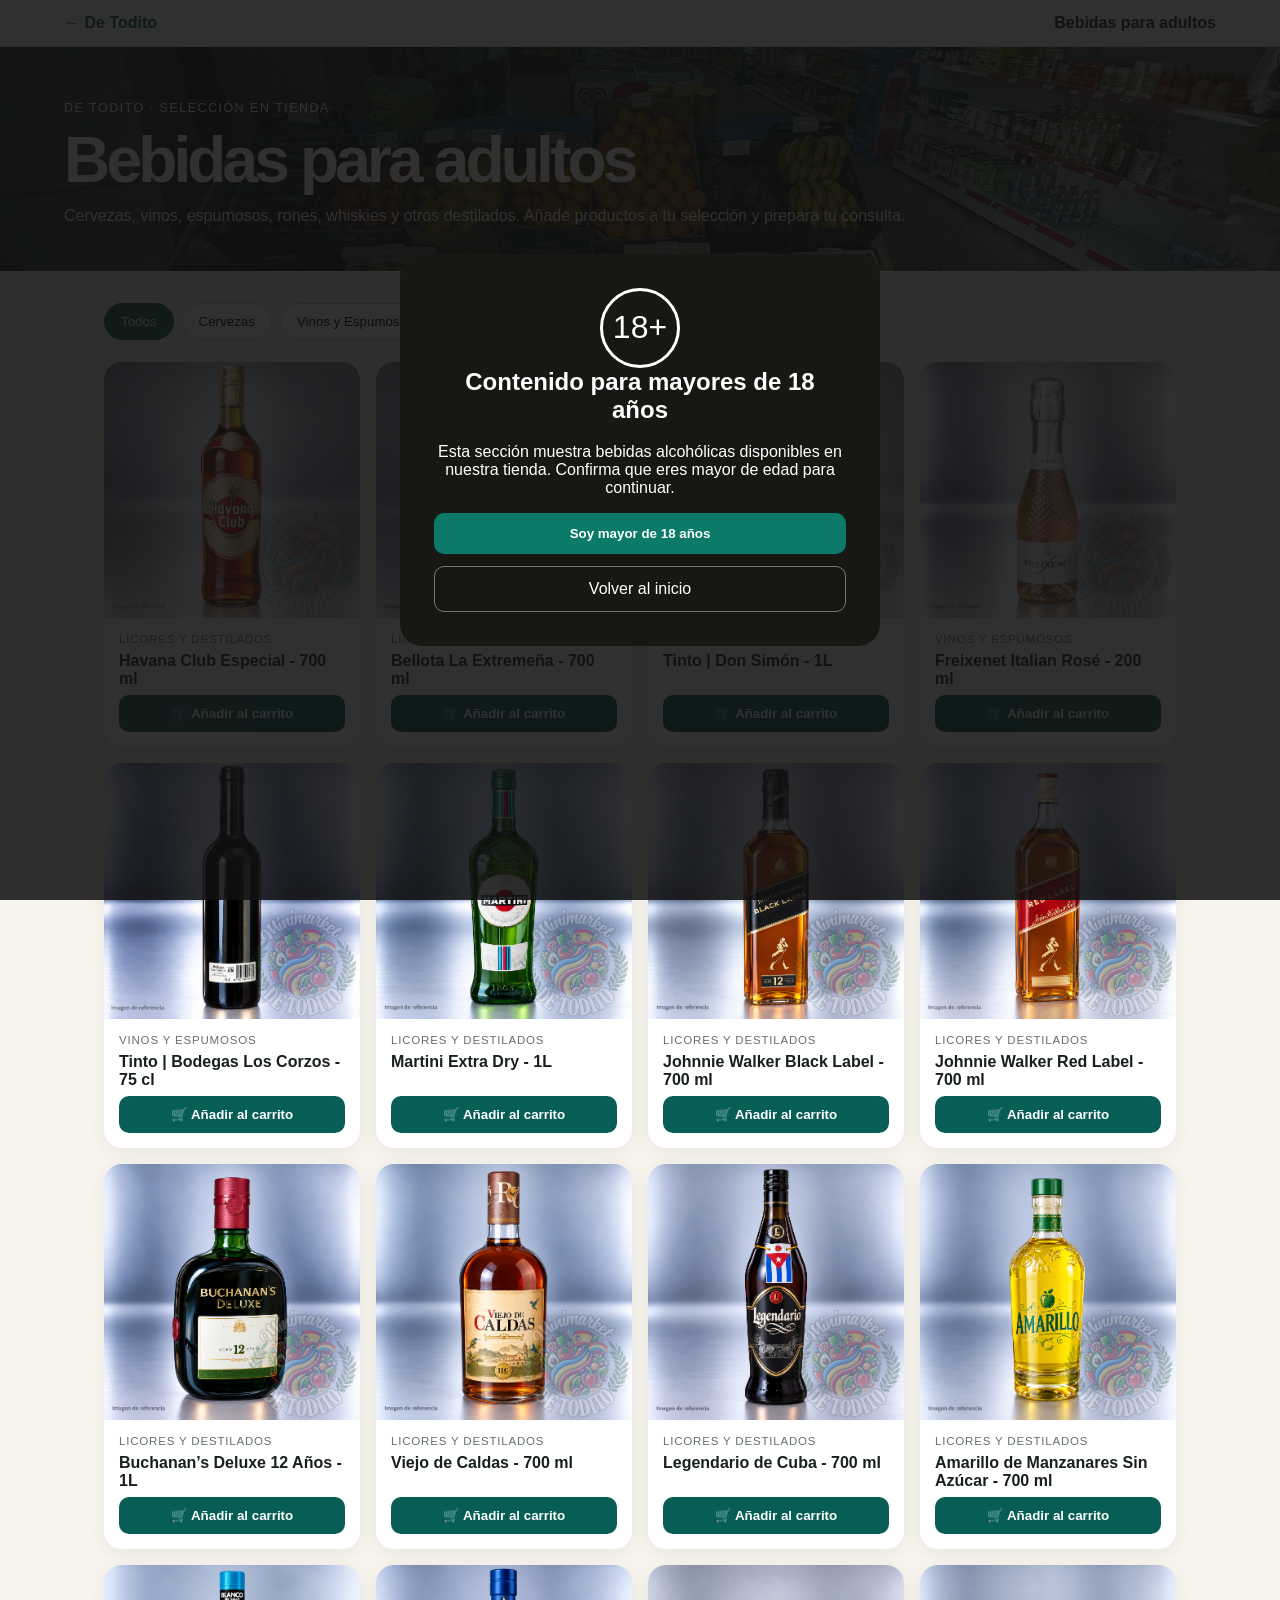
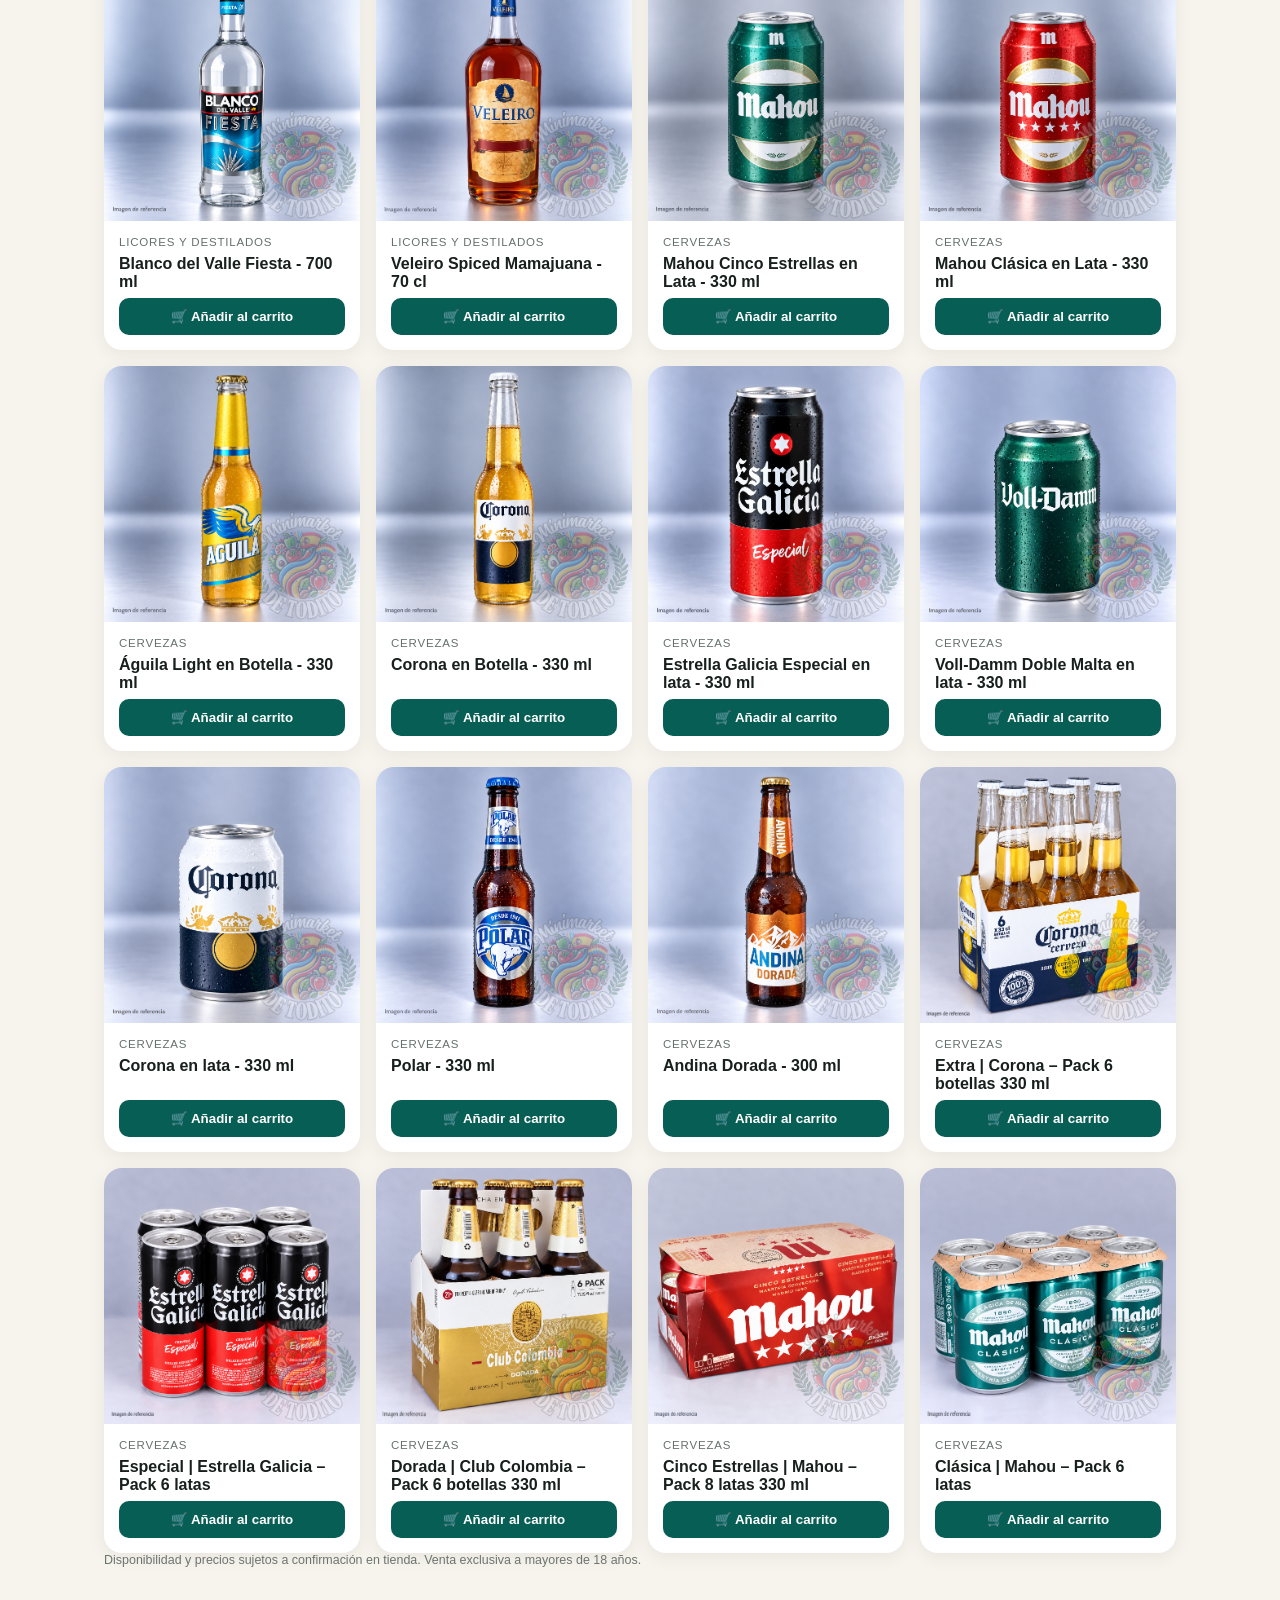
==== bebidas-adultos.html @ 8b608a14 "update web" ====
<!doctype html>
<html lang="es">
<head>
<meta charset="utf-8"><meta name="viewport" content="width=device-width,initial-scale=1">
<title>Bebidas para adultos | De Todito</title>
<link rel="stylesheet" href="styles.css">
<style>
:root{--dt:#075e54;--dt2:#0b7a68;--paper:#f7f4ee;--ink:#17201d}
body{margin:0;background:var(--paper);color:var(--ink);font-family:Arial,sans-serif}
.adult-top{position:sticky;top:0;z-index:20;background:#fff;border-bottom:1px solid #ddd;padding:14px 5%;display:flex;justify-content:space-between;align-items:center}
.adult-top a{color:var(--dt);text-decoration:none;font-weight:700}
.drink-hero{padding:54px 5% 30px;background:linear-gradient(90deg,rgba(5,24,19,.84),rgba(5,24,19,.30)),url("assets/bebidas-adultos/hero-tienda-de-todito.jpeg") center/cover no-repeat;color:white}
.drink-hero .k{letter-spacing:.12em;text-transform:uppercase;font-size:.78rem}
.drink-hero h1{font-size:clamp(2rem,5vw,4.5rem);margin:.25em 0}
.drink-wrap{max-width:1200px;margin:auto;padding:28px 5% 110px}
.filters{display:flex;gap:8px;overflow:auto;padding:4px 0 22px}
.filters button{white-space:nowrap;border:1px solid #c8cbc7;background:white;border-radius:999px;padding:10px 16px;cursor:pointer}
.filters button.active{background:var(--dt);color:white;border-color:var(--dt)}
.grid{display:grid;grid-template-columns:repeat(4,1fr);gap:16px}
.card{background:#fff;border-radius:18px;overflow:hidden;box-shadow:0 4px 18px #00000010;display:flex;flex-direction:column}
.card img{width:100%;aspect-ratio:1/1;object-fit:contain;background:#f4f4f2}
.card .body{padding:15px;display:flex;flex-direction:column;gap:7px;flex:1}
.cat{font-size:.72rem;text-transform:uppercase;letter-spacing:.07em;color:#66716c}
.card h3{font-size:1rem;margin:0}.price{font-weight:800}
.add{margin-top:auto;border:0;background:var(--dt);color:white;border-radius:10px;padding:11px;cursor:pointer;font-weight:700}
.add.added{background:#e5f2ed;color:var(--dt)}
.cartbar{position:fixed;left:50%;bottom:16px;transform:translateX(-50%);z-index:30;background:#073f37;color:white;border-radius:999px;padding:12px 18px;display:none;gap:16px;align-items:center;box-shadow:0 8px 30px #0004}
.cartbar.show{display:flex}.cartbar button{background:white;color:#073f37;border:0;border-radius:999px;padding:9px 14px;font-weight:800}
.drawer{position:fixed;inset:0;z-index:40;background:#0007;display:none;align-items:flex-end;justify-content:center}
.drawer.open{display:flex}.panel{width:min(620px,100%);max-height:85vh;overflow:auto;background:white;border-radius:24px 24px 0 0;padding:22px}
.row{display:grid;grid-template-columns:1fr auto auto;gap:10px;align-items:center;padding:12px 0;border-bottom:1px solid #eee}
.qty{display:flex;gap:8px;align-items:center}.qty button{width:30px;height:30px;border:1px solid #ddd;background:white;border-radius:8px}
.actions{display:grid;grid-template-columns:1fr 1fr;gap:10px;margin-top:18px}.actions button,.actions a{padding:13px;border-radius:10px;text-align:center;font-weight:800;text-decoration:none}
.copy{background:var(--dt);color:white;border:0}.wa{border:1px solid var(--dt);color:var(--dt);background:white}
.age{position:fixed;inset:0;z-index:100;background:#111d;display:flex;align-items:center;justify-content:center;padding:20px}
.age.hide{display:none}.agebox{max-width:480px;background:#171714;color:white;padding:34px;border-radius:22px;text-align:center}.agebox .num{font-size:2rem;border:3px solid white;border-radius:50%;width:80px;height:80px;display:grid;place-items:center;margin:auto}.agebox button,.agebox a{display:block;width:100%;box-sizing:border-box;margin-top:12px;padding:13px;border-radius:10px}.agebox button{background:var(--dt2);color:white;border:0;font-weight:800}.agebox a{color:white;border:1px solid #777;text-decoration:none}
.note{font-size:.78rem;color:#6d746f}
@media(max-width:900px){.grid{grid-template-columns:repeat(3,1fr)}}
@media(max-width:650px){.grid{grid-template-columns:repeat(2,1fr);gap:10px}.drink-wrap{padding-left:12px;padding-right:12px}.card .body{padding:11px}.actions{grid-template-columns:1fr}}

.detail{position:fixed;inset:0;z-index:60;background:#0008;display:none;align-items:center;justify-content:center;padding:18px}
.detail.open{display:flex}.detailbox{background:white;width:min(760px,100%);max-height:90vh;overflow:auto;border-radius:22px;padding:20px;position:relative}
.detailgrid{display:grid;grid-template-columns:1fr 1.2fr;gap:24px}.detailgrid img{width:100%;aspect-ratio:1/1;object-fit:contain;background:#f5f5f3;border-radius:16px}
.detailclose{position:absolute;right:14px;top:14px;border:0;background:#eee;width:36px;height:36px;border-radius:50%}
.detailadd{border:0;background:var(--dt);color:white;border-radius:10px;padding:12px 16px;font-weight:800}
.card img,.card h3{cursor:pointer}
@media(max-width:650px){.detailgrid{grid-template-columns:1fr}.detailbox{padding:14px}.detailgrid img{max-height:300px}}
</style>
</head><body>
<div id="age" class="age"><div class="agebox"><div class="num">18+</div><h2>Contenido para mayores de 18 años</h2><p>Esta sección muestra bebidas alcohólicas disponibles en nuestra tienda. Confirma que eres mayor de edad para continuar.</p><button id="confirmAge">Soy mayor de 18 años</button><a href="index.html">Volver al inicio</a></div></div>
<header class="adult-top"><a href="index.html">← De Todito</a><strong>Bebidas para adultos</strong></header>
<section class="drink-hero"><div class="k">De Todito · selección en tienda</div><h1>Bebidas para adultos</h1><p>Cervezas, vinos, espumosos, rones, whiskies y otros destilados. Añade productos a tu selección y prepara tu consulta.</p></section>
<main class="drink-wrap"><div class="filters"><button class="active" data-filter="Todos">Todos</button><button data-filter="Cervezas">Cervezas</button><button data-filter="Vinos y Espumosos">Vinos y Espumosos</button><button data-filter="Licores y Destilados">Licores y Destilados</button></div><div id="grid" class="grid"></div><p class="note">Disponibilidad y precios sujetos a confirmación en tienda. Venta exclusiva a mayores de 18 años.</p></main>
<div id="cartbar" class="cartbar"><span id="cartCount">0 productos</span><button id="openCart">Ver selección →</button></div>
<div id="detail" class="detail"><div class="detailbox"><button id="detailClose" class="detailclose">✕</button><div id="detailBody"></div></div></div>
<div id="drawer" class="drawer"><div class="panel"><div style="display:flex;justify-content:space-between"><h2>Tu selección</h2><button id="closeCart">✕</button></div><div id="cartRows"></div><div class="actions"><button id="copyList" class="copy">Copiar lista</button><a id="openWA" class="wa" href="#" target="_blank">Abrir WhatsApp</a></div><button id="clearCart" style="margin-top:14px;border:0;background:none">Vaciar selección</button></div></div>
<script>
let products=[], filter='Todos', cart=JSON.parse(localStorage.getItem('dtAdultCart')||'{}');
const $=s=>document.querySelector(s), $$=s=>[...document.querySelectorAll(s)];
if(localStorage.getItem('dtAdultAge')==='yes') $('#age').classList.add('hide');
$('#confirmAge').onclick=()=>{localStorage.setItem('dtAdultAge','yes');$('#age').classList.add('hide')};
fetch('data/bebidas-adultos.json').then(r=>r.json()).then(d=>{products=d;render()});
function match(p){return filter==='Todos'||p.coleccion.includes(filter)}
function render(){let g=$('#grid');g.innerHTML='';products.filter(match).forEach(p=>{let q=cart[p.id]||0,c=document.createElement('article');c.className='card';c.innerHTML=`<img loading="lazy" src="${p.imagen}" alt="${p.nombre}"><div class="body"><div class="cat">${p.coleccion}</div><h3>${p.nombre}</h3>${p.precio?`<div class="price">${p.precio}</div>`:''}<button class="add ${q?'added':''}">${q?'✓ Añadido':'🛒 Añadir al carrito'}</button></div>`;c.querySelector('img').onclick=()=>openDetail(p);c.querySelector('h3').onclick=()=>openDetail(p);c.querySelector('.add').onclick=()=>{cart[p.id]=(cart[p.id]||0)+1;save();render()};g.appendChild(c)});updateBar()}
function openDetail(p){$('#detailBody').innerHTML=`<div class="detailgrid"><img src="${p.imagen}" alt="${p.nombre}"><div><div class="cat">${p.coleccion}</div><h2>${p.nombre}</h2>${p.precio?`<div class="price">${p.precio}</div>`:''}${p.descripcion?`<p>${p.descripcion}</p>`:''}<p class="note">Disponibilidad y precio sujetos a confirmación en tienda.</p><button class="detailadd">Añadir a mi selección</button></div></div>`;$('#detailBody .detailadd').onclick=()=>{cart[p.id]=(cart[p.id]||0)+1;save();render();$('#detail').classList.remove('open')};$('#detail').classList.add('open')}
$('#detailClose').onclick=()=>$('#detail').classList.remove('open');
$$('.filters button').forEach(b=>b.onclick=()=>{$$('.filters button').forEach(x=>x.classList.remove('active'));b.classList.add('active');filter=b.dataset.filter;render()});
function save(){localStorage.setItem('dtAdultCart',JSON.stringify(cart));updateBar()}
function total(){return Object.values(cart).reduce((a,b)=>a+b,0)}
function updateBar(){let n=total();$('#cartCount').textContent=`${n} producto${n===1?'':'s'}`;$('#cartbar').classList.toggle('show',n>0)}
function cartText(){let lines=['Hola, estoy interesado/a en consultar la disponibilidad de estas bebidas de De Todito:',''];products.forEach(p=>{if(cart[p.id])lines.push(`• ${cart[p.id]} × ${p.nombre}`)});lines.push('','Gracias.');return lines.join('\n')}
function drawCart(){let box=$('#cartRows');box.innerHTML='';products.forEach(p=>{let q=cart[p.id];if(!q)return;let r=document.createElement('div');r.className='row';r.innerHTML=`<div><strong>${p.nombre}</strong></div><div class="qty"><button class="minus">−</button><span>${q}</span><button class="plus">+</button></div><button class="del">🗑</button>`;r.querySelector('.minus').onclick=()=>{if(--cart[p.id]<=0)delete cart[p.id];save();drawCart();render()};r.querySelector('.plus').onclick=()=>{cart[p.id]++;save();drawCart();render()};r.querySelector('.del').onclick=()=>{delete cart[p.id];save();drawCart();render()};box.appendChild(r)});$('#openWA').href='https://wa.me/?text='+encodeURIComponent(cartText())}
$('#openCart').onclick=()=>{drawCart();$('#drawer').classList.add('open')};$('#closeCart').onclick=()=>$('#drawer').classList.remove('open');
$('#clearCart').onclick=()=>{cart={};save();drawCart();render()};
$('#copyList').onclick=async()=>{await navigator.clipboard.writeText(cartText());$('#copyList').textContent='✓ Lista copiada';setTimeout(()=>$('#copyList').textContent='Copiar lista',1800)};
</script></body></html>
---- styles.css ----
:root{
  --green:#075a43;
  --green2:#0f8b63;
  --greenSoft:#e6f4ed;
  --yellow:#f5c419;
  --yellowSoft:#fff5c8;
  --red:#e63b2e;
  --redSoft:#fde5df;
  --blue:#168fd2;
  --blueSoft:#e5f3fb;
  --ink:#0b2a22;
  --muted:#61746e;
  --paper:#fffdf8;
  --white:#fff;
  --line:rgba(7,90,67,.12);
  --shadow:0 18px 48px rgba(7,67,52,.12);
}
*{box-sizing:border-box}
html{scroll-behavior:smooth}
body{margin:0;background:var(--paper);color:var(--ink);font-family:Inter,ui-sans-serif,system-ui,-apple-system,BlinkMacSystemFont,"Segoe UI",sans-serif;overflow-x:hidden}
a{text-decoration:none;color:inherit}
img{max-width:100%;display:block}
.wrap{width:min(1160px,calc(100% - 40px));margin:auto}
.section{padding:88px 0}
.scroll-progress{position:fixed;top:0;left:0;height:3px;width:0;background:linear-gradient(90deg,var(--blue),var(--yellow),var(--red));z-index:999}

.site-header{position:sticky;top:0;z-index:100;background:rgba(255,253,248,.88);backdrop-filter:blur(16px);border-bottom:1px solid transparent;transition:.3s}
.site-header.scrolled{border-color:var(--line);box-shadow:0 8px 24px rgba(7,67,52,.05)}
.nav{height:74px;display:flex;align-items:center;justify-content:space-between}
.brand{display:flex;align-items:center;gap:9px;font-weight:900;font-size:.9rem}
.brand img{width:42px;height:42px;object-fit:contain}
.nav-links{display:flex;align-items:center;gap:22px;font-size:.82rem;font-weight:800}
.nav-links a:not(.nav-cta){position:relative}
.nav-links a:not(.nav-cta)::after{content:"";position:absolute;left:0;bottom:-6px;height:2px;width:0;background:var(--yellow);transition:.25s}
.nav-links a:hover::after{width:100%}
.nav-cta{background:var(--green);color:white;padding:10px 15px;border-radius:999px}
.menu-toggle{display:none;background:none;border:0}.menu-toggle span{display:block;width:24px;height:2px;background:var(--ink);margin:6px}

.hero{padding:70px 0 72px;background:linear-gradient(180deg,#fffdf8 0%,#fff8e9 100%);position:relative}
.hero-grid{display:grid;grid-template-columns:.92fr 1.08fr;gap:52px;align-items:start}
.eyebrow,.kicker{font-size:.68rem;letter-spacing:.16em;font-weight:950;color:var(--green2)}
h1,h2,h3,p{margin-top:0}
h1{font-size:clamp(2.9rem,5vw,5.6rem);line-height:.93;letter-spacing:-.06em;margin:14px 0 22px}
h1 em,h2 em{font-style:normal;color:var(--green2)}
.lead{font-size:1rem;line-height:1.68;color:var(--muted);max-width:610px}
.hero-actions{display:flex;flex-wrap:wrap;gap:10px;margin-top:26px}
.btn{display:inline-flex;align-items:center;justify-content:center;padding:13px 18px;border-radius:999px;font-size:.82rem;font-weight:900;transition:.25s}
.btn:hover{transform:translateY(-2px)}
.btn-primary{background:var(--green);color:white;box-shadow:0 10px 24px rgba(7,90,67,.2)}
.btn-outline{background:white;border:1px solid var(--line)}
.btn-yellow{background:var(--yellow);color:var(--green)}
.small-note{display:inline-flex;gap:6px;flex-wrap:wrap;margin-top:18px;padding:9px 12px;border-radius:12px;background:var(--yellowSoft);font-size:.76rem;font-weight:800}
.small-note a{color:var(--green);font-weight:950}

.hero-photo{height:520px;border-radius:34px;overflow:hidden;position:relative;box-shadow:var(--shadow);background:#ddd}
.hero-photo>img:first-child{width:100%;height:100%;object-fit:cover;object-position:center 43%;transition:transform .8s ease}
.hero-photo:hover>img:first-child{transform:scale(1.025)}
.hero-photo-overlay{position:absolute;inset:0;background:linear-gradient(180deg,rgba(3,39,29,.03),rgba(3,39,29,.26))}
.hero-badge-logo{position:absolute;left:24px;bottom:24px;width:118px;filter:drop-shadow(0 12px 18px rgba(0,0,0,.18))}
.hero-badge{position:absolute;padding:9px 11px;border-radius:13px;font-size:.62rem;font-weight:950;line-height:1.15;box-shadow:0 8px 18px rgba(0,0,0,.13)}
.badge-top{top:22px;right:22px;background:var(--yellow);color:var(--green);transform:rotate(3deg)}
.badge-bottom{right:24px;bottom:30px;background:var(--red);color:white;transform:rotate(-3deg)}
.brand-wave{position:absolute;width:52%;right:18px;bottom:4px;opacity:.9}

.country-strip{overflow:hidden;background:var(--yellow);border-block:2px solid #ddb000}
.country-track{display:inline-flex;align-items:center;gap:16px;white-space:nowrap;padding:13px 0;font-size:.72rem;font-weight:950;letter-spacing:.08em;color:var(--green);animation:marquee 28s linear infinite}
.country-track b{color:var(--red)}
@keyframes marquee{to{transform:translateX(-50%)}}

.section-heading{max-width:690px;margin-bottom:38px}
.section-heading h2,.story-copy h2,.visit-copy h2{font-size:clamp(2.2rem,4.2vw,4.5rem);line-height:.98;letter-spacing:-.05em;margin:10px 0 16px}
.section-heading p,.story-copy>p,.visit-copy>p{font-size:.94rem;line-height:1.7;color:var(--muted)}

.products{background:#fff}
.product-layout{display:grid;grid-template-columns:repeat(3,1fr);gap:16px}
.category-card{min-height:280px;border-radius:22px;overflow:hidden;position:relative;border:1px solid rgba(7,90,67,.08);transition:.28s;display:flex}
.category-card:hover{transform:translateY(-5px);box-shadow:var(--shadow)}
.category-photo{color:white;background:#173d35}
.category-photo img{position:absolute;inset:0;width:100%;height:100%;object-fit:cover;transition:transform .5s}
.category-photo:hover img{transform:scale(1.035)}
.category-overlay{position:absolute;inset:0;background:linear-gradient(180deg,rgba(4,35,27,.08) 12%,rgba(4,35,27,.78) 100%)}
.category-color{padding:24px}
.category-color.yellow{background:var(--yellowSoft)}
.category-color.red{background:var(--redSoft)}
.category-color.blue{background:var(--blueSoft)}
.category-color.green{background:var(--greenSoft)}
.category-copy{position:relative;z-index:2;margin-top:auto;width:100%}
.category-icon{width:48px;height:48px;border-radius:14px;display:grid;place-items:center;font-size:1.55rem;margin-bottom:32px;background:rgba(255,255,255,.88);box-shadow:0 8px 24px rgba(7,67,52,.08)}
.category-photo .category-icon{background:rgba(255,255,255,.94)}
.category-copy small{font-size:.58rem;font-weight:950;letter-spacing:.11em}
.category-copy h3{font-size:1.18rem;line-height:1.1;margin:8px 0 7px}
.category-copy p{font-size:.78rem;line-height:1.5;color:#4b645c;max-width:250px;margin-bottom:0}
.category-photo .category-copy{padding:24px}
.category-photo .category-copy p{color:rgba(255,255,255,.78)}
.product-cta{margin-top:22px;padding:20px 24px;border:1px dashed rgba(7,90,67,.25);border-radius:18px;display:flex;align-items:center;justify-content:space-between;gap:20px}
.product-cta strong,.product-cta span{display:block}
.product-cta strong{font-size:.86rem}
.product-cta span{font-size:.76rem;color:var(--muted);margin-top:3px}
.product-cta a{font-size:.78rem;font-weight:950;color:var(--green)}

.countries{padding:88px 0;background:var(--green);color:white}
.countries-grid{display:grid;grid-template-columns:.8fr 1.2fr;gap:54px;align-items:start}
.section-heading.light h2,.section-heading.light p{color:white}
.section-heading.light h2 em{color:var(--yellow)}
.section-heading.light p{color:rgba(255,255,255,.7)}
.section-heading.light .kicker{color:#9ad8be}
.country-list{display:grid;grid-template-columns:1fr 1fr;gap:12px}
.country-item{display:flex;gap:13px;padding:18px;border-radius:16px;background:rgba(255,255,255,.08);border:1px solid rgba(255,255,255,.09);align-items:center;min-height:76px}
.country-item>span{font-size:1.9rem;line-height:1}
.flag-frame{width:58px;height:38px;flex:0 0 58px;border-radius:8px;overflow:hidden;background:white;box-shadow:0 4px 12px rgba(0,0,0,.16);border:1px solid rgba(255,255,255,.35);display:block}
.flag-frame img{width:100%;height:100%;object-fit:cover;object-position:center}
.more-countries-icon{width:58px;flex:0 0 58px;text-align:center}
.country-item strong{font-size:.92rem}
.country-item p{font-size:.73rem;line-height:1.5;color:rgba(255,255,255,.68);margin:5px 0 0}
.country-item.special{background:var(--yellow);color:var(--green)}
.country-item.special p{color:#355d50}

.services{background:#fff8eb}
.services-grid{display:grid;grid-template-columns:repeat(4,1fr);gap:14px}
.service-main{grid-column:span 2;min-height:235px;padding:25px;border-radius:22px}
.green-card{background:var(--green);color:white}
.yellow-card{background:var(--yellow);color:var(--green)}
.service-icon{font-size:2.4rem;display:block;margin-bottom:24px}
.service-main small{font-size:.58rem;font-weight:950;letter-spacing:.1em}
.service-main h3{font-size:1.45rem;line-height:1.08;margin:10px 0 8px}
.service-main p{font-size:.82rem;line-height:1.55;max-width:360px}
.green-card p{color:rgba(255,255,255,.72)}
.yellow-card p{color:#365d51}
.service-small{padding:18px;border-radius:16px;background:white;border:1px solid var(--line);display:flex;gap:11px;align-items:center}
.service-small span{font-size:1.3rem}
.service-small strong{font-size:.78rem}

.service-partners{margin-top:20px;padding:24px;border-radius:22px;background:white;border:1px solid var(--line);display:grid;grid-template-columns:.72fr 1.28fr;gap:26px;align-items:center}
.partner-heading small,.partner-heading strong,.partner-heading span{display:block}
.partner-heading small{font-size:.58rem;letter-spacing:.12em;font-weight:950;color:var(--green2);margin-bottom:8px}
.partner-heading strong{font-size:1rem;line-height:1.25}
.partner-heading span{font-size:.74rem;line-height:1.5;color:var(--muted);margin-top:7px}
.partner-logos{display:grid;grid-template-columns:repeat(4,1fr);gap:10px}
.partner-logo-slot{min-height:116px;border:1px solid rgba(7,90,67,.12);background:#fbfdfb;border-radius:14px;display:flex;flex-direction:column;align-items:center;justify-content:center;text-align:center;padding:14px 12px 11px;gap:9px;overflow:hidden}
.partner-logo-slot img{width:100%;height:58px;object-fit:contain;object-position:center;display:block}
.partner-logo-slot strong{font-size:.68rem;line-height:1.2;color:#456057;font-weight:850}

.story{background:#fff}
.story-grid{display:grid;grid-template-columns:1.08fr .92fr;gap:58px;align-items:center}
.story-gallery{min-height:520px;position:relative}
.story-main{width:82%;height:475px;object-fit:cover;border-radius:28px;box-shadow:var(--shadow)}
.story-small{position:absolute;right:0;bottom:0;width:42%;height:220px;object-fit:cover;border-radius:22px;border:8px solid white;box-shadow:var(--shadow)}
.story-sticker{position:absolute;right:4%;top:5%;background:var(--yellow);padding:12px 14px;border-radius:14px;font-size:.7rem;font-weight:950;transform:rotate(4deg)}
.story-list{display:grid;gap:9px;margin-top:24px}
.story-list>div{display:flex;gap:12px;padding:12px 0;border-bottom:1px solid var(--line)}
.story-list strong,.story-list small{display:block}
.story-list strong{font-size:.86rem}
.story-list small{font-size:.72rem;color:var(--muted);margin-top:3px}

.reviews{background:#f8fbf9}
.reviews-grid{display:grid;grid-template-columns:1fr 1fr 1.05fr;gap:14px}
.review{padding:24px;border-radius:20px;background:white;border:1px solid var(--line);min-height:195px;display:flex;flex-direction:column;justify-content:space-between}
.stars{color:#efa900;letter-spacing:.12em;font-size:.78rem}
.review blockquote{font-size:1.18rem;font-weight:900;line-height:1.2;margin:24px 0}
.review>span{font-size:.7rem;color:var(--muted)}
.review-cta{background:var(--yellowSoft)}
.google{width:32px;height:32px;border-radius:50%;display:grid;place-items:center;background:white;color:#4285f4;font-weight:950}
.review-cta h3{font-size:1.02rem;margin:16px 0 7px}
.review-cta p{font-size:.78rem;color:var(--muted)}
.review-cta a{font-size:.76rem;font-weight:950;color:var(--green)}

.visit{padding:88px 0;background:#062f27;color:white}
.visit-grid{display:grid;grid-template-columns:.85fr 1.15fr;gap:56px;align-items:center}
.visit-copy .kicker{color:#9ad8be}
.visit-copy h2 em{color:var(--yellow)}
.visit-copy>p{color:rgba(255,255,255,.68)}
.visit-info{display:grid;gap:7px;margin:24px 0}
.visit-info>div{display:flex;gap:12px;padding:11px 0;border-bottom:1px solid rgba(255,255,255,.1)}
.visit-info small,.visit-info strong{display:block}
.visit-info small{font-size:.66rem;color:rgba(255,255,255,.5);margin-bottom:3px}
.visit-info strong{font-size:.78rem}
.visit-photo{height:430px;border-radius:28px;overflow:hidden;position:relative}
.visit-photo img{width:100%;height:100%;object-fit:cover}
.visit-badge{position:absolute;left:18px;bottom:18px;background:var(--yellow);color:var(--green);padding:9px 11px;border-radius:12px;font-size:.62rem;font-weight:950}

.final-cta{padding:78px 0;background:linear-gradient(180deg,#fffdf8,#edf7f1)}
.final-card{text-align:center;background:white;border:1px solid var(--line);border-radius:28px;padding:58px 24px;box-shadow:var(--shadow)}
.mini-tag{display:inline-block;background:var(--yellow);padding:7px 10px;border-radius:999px;font-size:.58rem;font-weight:950;letter-spacing:.08em}
.final-card h2{font-size:clamp(2rem,4vw,4rem);letter-spacing:-.045em;margin:12px 0}
.final-card p{font-size:.9rem;color:var(--muted);margin-bottom:22px}

.contact-social{padding:86px 0;background:#fff}
.contact-grid{display:grid;grid-template-columns:1fr 1fr;gap:22px;align-items:stretch}
.contact-copy,.social-card{border-radius:26px;padding:34px;border:1px solid var(--line)}
.contact-copy{background:#f8fbf9}
.contact-copy h2{font-size:clamp(2rem,3.7vw,3.8rem);line-height:.98;letter-spacing:-.05em;margin:10px 0 16px}
.contact-copy h2 em{font-style:normal;color:var(--green2)}
.contact-copy>p{font-size:.88rem;line-height:1.65;color:var(--muted)}
.contact-details{display:grid;gap:8px;margin-top:24px}
.contact-details>a{display:flex;gap:12px;align-items:center;padding:12px 0;border-bottom:1px solid var(--line)}
.contact-details>a>span{font-size:1.25rem}
.contact-details small,.contact-details strong{display:block}
.contact-details small{font-size:.62rem;color:var(--muted);margin-bottom:2px}
.contact-details strong{font-size:.76rem;overflow-wrap:anywhere}
.social-card{background:var(--green);color:white;display:flex;flex-direction:column;justify-content:center}
.social-label{font-size:.58rem;letter-spacing:.12em;font-weight:950;color:#9ad8be}
.social-card h3{font-size:clamp(1.45rem,2.6vw,2.45rem);line-height:1.04;letter-spacing:-.035em;margin:12px 0 24px;max-width:470px}
.social-links{display:grid;gap:10px}
.social-link{display:grid;grid-template-columns:auto 1fr auto;gap:12px;align-items:center;padding:14px 16px;border-radius:16px;background:rgba(255,255,255,.09);border:1px solid rgba(255,255,255,.1);transition:.25s}
.social-link:hover{transform:translateY(-2px);background:rgba(255,255,255,.13)}
.social-link>span{width:36px;height:36px;border-radius:11px;display:grid;place-items:center;background:white;color:var(--green);font-size:1.1rem;font-weight:950}
.social-link strong,.social-link small{display:block}
.social-link strong{font-size:.82rem}
.social-link small{font-size:.67rem;color:rgba(255,255,255,.66);margin-top:2px}
.social-link b{font-size:.9rem}


.meet-contact{padding:84px 0;background:linear-gradient(180deg,#fffdf8 0%,#eef7f2 100%)}
.meet-contact-card{display:grid;grid-template-columns:1.12fr .88fr;overflow:hidden;border:1px solid var(--line);border-radius:30px;background:white;box-shadow:var(--shadow)}
.meet-main{padding:52px 50px}
.meet-main h2{font-size:clamp(2.2rem,4vw,4.3rem);line-height:.96;letter-spacing:-.05em;margin:14px 0 16px;max-width:680px}
.meet-main>p{font-size:.92rem;line-height:1.68;color:var(--muted);max-width:650px}
.meet-actions{display:flex;flex-wrap:wrap;gap:10px;margin-top:24px}
.meet-contact-details{display:grid;grid-template-columns:1fr;gap:0;margin-top:30px;border-top:1px solid var(--line)}
.meet-contact-details>a{display:flex;align-items:center;gap:12px;padding:13px 0;border-bottom:1px solid var(--line)}
.meet-contact-details>a>span{font-size:1.2rem;width:28px;text-align:center}
.meet-contact-details small,.meet-contact-details strong{display:block}
.meet-contact-details small{font-size:.61rem;color:var(--muted);margin-bottom:2px}
.meet-contact-details strong{font-size:.75rem;overflow-wrap:anywhere}
.meet-social{padding:52px 42px;background:var(--green);color:white;display:flex;flex-direction:column;justify-content:center;position:relative}
.meet-social::after{content:"";position:absolute;width:180px;height:180px;border-radius:50%;background:rgba(245,196,25,.08);right:-54px;bottom:-58px}
.meet-social .social-label{position:relative;z-index:1}
.meet-social h3{font-size:clamp(1.6rem,2.7vw,2.6rem);line-height:1.03;letter-spacing:-.04em;margin:12px 0 10px;max-width:430px;position:relative;z-index:1}
.meet-social>p{font-size:.78rem;line-height:1.6;color:rgba(255,255,255,.68);max-width:390px;margin-bottom:24px;position:relative;z-index:1}
.meet-social .social-links{position:relative;z-index:1}
.meet-social-note{margin-top:22px;padding-top:18px;border-top:1px solid rgba(255,255,255,.12);font-size:.72rem;font-weight:850;color:#b8e1d0;position:relative;z-index:1}

footer{padding:32px 0;background:white;border-top:1px solid var(--line)}
.footer-grid{display:grid;grid-template-columns:1fr 1fr 1.5fr;gap:18px;align-items:center}
.footer-brand img{width:40px;height:40px}
.footer-grid p{margin:0;text-align:center;font-size:.72rem;color:var(--muted)}
.footer-links{display:flex;justify-content:flex-end;gap:14px;flex-wrap:wrap;font-size:.7rem;font-weight:800;color:#3e5b52}
.floating-whatsapp{position:fixed;right:22px;bottom:22px;width:54px;height:54px;border-radius:50%;display:grid;place-items:center;background:#1ebc6b;color:white;font-size:1.25rem;box-shadow:0 12px 28px rgba(18,164,91,.28);z-index:90}

.reveal{opacity:0;transform:translateY(26px);transition:opacity .7s cubic-bezier(.2,.7,.2,1),transform .7s cubic-bezier(.2,.7,.2,1)}
.reveal.in-view{opacity:1;transform:none}
.reveal-delay{transition-delay:.12s}

@media(max-width:980px){
  .hero-grid,.countries-grid,.story-grid,.visit-grid,.contact-grid,.meet-contact-card{grid-template-columns:1fr}
  .hero-photo{height:500px}
  .product-layout{grid-template-columns:repeat(2,1fr)}
  .services-grid{grid-template-columns:repeat(2,1fr)}
  .reviews-grid{grid-template-columns:repeat(2,1fr)}
  .service-partners{grid-template-columns:1fr}
  .partner-logos{grid-template-columns:repeat(4,1fr)}
  .review-cta{grid-column:span 2}
  .meet-main,.meet-social{padding:40px 34px}
  .footer-grid{grid-template-columns:1fr;text-align:center}.footer-links{justify-content:center}
}
@media(max-width:760px){
  .nav{height:68px}.brand img{width:38px;height:38px}.menu-toggle{display:block;z-index:110}
  .nav-links{position:fixed;inset:68px 12px auto 12px;padding:22px;border-radius:18px;background:white;border:1px solid var(--line);box-shadow:var(--shadow);display:grid;gap:16px;opacity:0;transform:translateY(-12px);pointer-events:none;transition:.25s}
  .nav-links.open{opacity:1;transform:none;pointer-events:auto}.nav-cta{text-align:center}
  .hero{padding-top:48px}.hero-photo{height:430px}
  h1{font-size:clamp(2.7rem,14vw,4.5rem)}
  .section{padding:72px 0}.countries{padding:72px 0}.visit{padding:72px 0}
  .product-layout,.country-list,.services-grid,.reviews-grid{grid-template-columns:1fr}
  .partner-logos{grid-template-columns:repeat(2,1fr)}
  .service-main,.review-cta{grid-column:auto;grid-row:auto}
  .category-card{min-height:240px}
  .product-cta{align-items:flex-start;flex-direction:column}
  .meet-main,.meet-social{padding:34px 26px}
  .story-gallery{min-height:450px}.story-main{width:92%;height:410px}.story-small{height:190px}
}
@media(max-width:520px){
  .wrap{width:min(100% - 24px,1160px)}
  .hero-actions .btn{width:100%}
  .hero-photo{height:380px;border-radius:24px}
  .hero-badge-logo{width:92px}
  .section-heading h2,.story-copy h2,.visit-copy h2,.contact-copy h2{font-size:clamp(2rem,11vw,3.2rem)}
  .service-partners{padding:18px}
  .meet-main,.meet-social{padding:28px 20px}
  .meet-actions .btn{width:100%}
  .partner-logos{grid-template-columns:1fr 1fr}
}
@media(prefers-reduced-motion:reduce){*{scroll-behavior:auto!important;animation-duration:.01ms!important;transition-duration:.01ms!important}}


/* V6 · Mobile parity and accessibility */
.footer-legal{display:grid;gap:4px;text-align:center}
.footer-legal p{margin:0!important}
.footer-legal strong{color:var(--green);font-weight:900}

@media(max-width:760px){
  /* All desktop sections remain available on mobile; only layout changes. */
  .nav-links{max-height:calc(100vh - 88px);overflow-y:auto}
  .hero-grid,.countries-grid,.story-grid,.visit-grid,.meet-contact-card{display:grid!important;grid-template-columns:1fr!important}
  .product-layout,.country-list,.services-grid,.reviews-grid{display:grid!important;grid-template-columns:1fr!important}
  .service-partners{display:grid!important;grid-template-columns:1fr!important}
  .partner-logos{display:grid!important;grid-template-columns:repeat(2,minmax(0,1fr))!important}
  .review-cta{grid-column:auto!important}
  .country-item,.service-main,.service-small,.review,.story-gallery,.story-copy,.visit-copy,.visit-photo,.meet-main,.meet-social{visibility:visible!important}
  .hero-copy{order:1}
  .hero-photo{order:2}
  .meet-contact{padding:68px 0}
  .footer-grid{display:grid!important;grid-template-columns:1fr!important;gap:16px}
  .footer-links{justify-content:center!important}
}
@media(max-width:420px){
  .partner-logos{grid-template-columns:1fr!important}
  .flag-frame{width:54px;height:34px;flex-basis:54px}
  .country-item{min-height:70px}
}


/* V7 · Products, brand and developer credit */
.brand span{white-space:nowrap}
.developer-link{color:var(--green);font-weight:900;text-decoration:none}
.developer-link:hover{text-decoration:underline}

.fresh-feature{
  margin-top:16px;
  display:grid;
  grid-template-columns:1.15fr .85fr;
  min-height:260px;
  border-radius:22px;
  overflow:hidden;
  background:#eff8ef;
  border:1px solid rgba(7,90,67,.08);
}
.fresh-feature-photo{position:relative;min-height:260px;overflow:hidden}
.fresh-feature-photo img{
  position:absolute;inset:0;width:100%;height:100%;
  object-fit:cover;object-position:center;
}
.fresh-feature-overlay{
  position:absolute;inset:0;
  background:linear-gradient(90deg,rgba(4,35,27,.05),rgba(4,35,27,.18));
}
.fresh-feature-copy{
  padding:30px;
  display:flex;
  flex-direction:column;
  justify-content:flex-end;
}
.fresh-feature-copy .category-icon{margin-bottom:28px}
.fresh-feature-copy small{
  font-size:.58rem;font-weight:950;letter-spacing:.11em;color:var(--green)
}
.fresh-feature-copy h3{
  font-size:1.45rem;line-height:1.08;margin:8px 0 8px;color:var(--green)
}
.fresh-feature-copy p{
  font-size:.82rem;line-height:1.55;color:#4b645c;max-width:420px;margin:0
}

.catalog-whatsapp{
  margin-top:16px;
  padding:22px 24px;
  border-radius:18px;
  background:var(--green);
  color:white;
  display:flex;
  align-items:center;
  justify-content:space-between;
  gap:24px;
}
.catalog-whatsapp-copy{
  display:flex;
  align-items:center;
  gap:14px;
}
.catalog-whatsapp-icon{
  width:44px;height:44px;border-radius:13px;
  display:grid;place-items:center;
  background:rgba(255,255,255,.12);
  flex:0 0 44px;
  font-size:1.25rem;
}
.catalog-whatsapp strong,.catalog-whatsapp span{display:block}
.catalog-whatsapp strong{font-size:.9rem}
.catalog-whatsapp span{
  margin-top:4px;
  font-size:.76rem;
  color:rgba(255,255,255,.74);
  line-height:1.45;
}
.catalog-whatsapp .btn{
  flex:0 0 auto;
  background:var(--yellow);
  color:var(--green);
  border-color:var(--yellow);
}

@media(max-width:980px){
  .fresh-feature{grid-template-columns:1fr 1fr}
  .brand span{font-size:.88rem}
}
@media(max-width:760px){
  .fresh-feature{grid-template-columns:1fr}
  .fresh-feature-photo{min-height:230px}
  .fresh-feature-copy{padding:26px}
  .catalog-whatsapp{align-items:flex-start;flex-direction:column}
  .catalog-whatsapp .btn{width:100%;text-align:center}
  .brand span{font-size:.82rem}
}
@media(max-width:420px){
  .brand span{font-size:.72rem}
}


/* V8 · Final responsive pass */
@media(max-width:760px){
  html,body{overflow-x:hidden}
  .wrap{width:min(100% - 28px,var(--max))}
  .section{padding:64px 0}
  .hero{padding-top:28px}
  .hero-grid{gap:28px}
  .hero-copy{align-self:auto!important}
  .hero-photo{width:100%}
  .hero-photo img{width:100%;height:auto;display:block}
  .hero-actions,.visit-actions,.meet-actions{display:flex;flex-direction:column;align-items:stretch}
  .hero-actions .btn,.visit-actions .btn,.meet-actions .btn{width:100%;text-align:center}
  .product-layout,.countries-grid,.services-grid,.reviews-grid,.story-grid,.visit-grid,.meet-contact-card{
    width:100%;
  }
  .category-card,.fresh-feature,.catalog-whatsapp,.country-item,.service-main,.service-small,.review{
    width:100%;
    min-width:0;
  }
  .fresh-feature-copy,.catalog-whatsapp{box-sizing:border-box}
  .country-list{gap:12px}
  .partner-logos img{max-width:100%;height:auto}
  .reviews-grid{gap:14px}
  .review{padding:22px}
  .story-gallery img,.visit-photo img{width:100%;height:auto;display:block}
  .footer-grid{align-items:center}
  .footer-links{display:flex;flex-wrap:wrap;gap:10px 14px}
  .floating-whatsapp{right:18px;bottom:18px}
}

@media(max-width:520px){
  h1{font-size:clamp(2.2rem,11vw,3.2rem)}
  h2{font-size:clamp(1.7rem,8vw,2.35rem)}
  .section-head{gap:8px}
  .brand img{max-height:38px}
  .brand span{white-space:normal;line-height:1.05}
  .fresh-feature-photo{min-height:205px}
  .catalog-whatsapp{padding:20px}
  .catalog-whatsapp-copy{align-items:flex-start}
  .partner-logos{grid-template-columns:1fr!important}
}

@media(max-width:360px){
  .wrap{width:min(100% - 22px,var(--max))}
  .btn{padding-left:16px;padding-right:16px}
}


/* =========================================================
   V9 · MOBILE REDESIGN
   Dedicated responsive layout; desktop remains unchanged.
   ========================================================= */

@media (max-width: 760px){

  :root{
    --mobile-gutter:18px;
    --mobile-radius:20px;
  }

  html,body{overflow-x:hidden}
  body{font-size:16px}
  .wrap{width:calc(100% - (var(--mobile-gutter) * 2));max-width:none;margin-inline:auto}
  .section,.countries,.visit,.meet-contact{padding:56px 0}

  /* Header */
  .nav{height:64px}
  .brand{gap:8px;min-width:0}
  .brand img{width:36px;height:36px;flex:0 0 36px}
  .brand span{font-size:.78rem;white-space:nowrap;overflow:hidden;text-overflow:ellipsis}
  .menu-toggle{display:block;padding:8px;margin-right:-6px}
  .nav-links{
    position:fixed;
    top:72px;
    left:var(--mobile-gutter);
    right:var(--mobile-gutter);
    inset:auto var(--mobile-gutter) auto var(--mobile-gutter);
    margin-top:8px;
    padding:18px;
    border-radius:18px;
    background:#fff;
    border:1px solid var(--line);
    box-shadow:0 16px 40px rgba(7,67,52,.16);
    display:grid;
    grid-template-columns:1fr 1fr;
    gap:8px 12px;
    max-height:calc(100dvh - 96px);
    overflow:auto;
    opacity:0;
    transform:translateY(-8px);
    pointer-events:none;
    z-index:109;
  }
  .nav-links.open{opacity:1;transform:none;pointer-events:auto}
  .nav-links a{padding:10px 8px;border-radius:10px}
  .nav-links .nav-cta{grid-column:1/-1;text-align:center;padding:12px 16px}

  /* Type */
  h1{font-size:clamp(2.55rem,13vw,4rem);line-height:.94;letter-spacing:-.055em;margin:12px 0 18px}
  .section-heading{max-width:none;margin-bottom:26px}
  .section-heading h2,.story-copy h2,.visit-copy h2,.meet-main h2{
    font-size:clamp(2rem,10vw,3rem);
    line-height:.98;
    margin:8px 0 12px;
  }
  .lead,.section-heading p,.story-copy>p,.visit-copy>p,.meet-main>p{
    font-size:.92rem;line-height:1.58
  }

  /* Hero */
  .hero{padding:34px 0 48px}
  .hero-grid{display:grid;grid-template-columns:1fr!important;gap:24px}
  .hero-copy{order:1}
  .hero-photo{
    order:2;
    height:300px;
    border-radius:24px;
    width:100%;
  }
  .hero-photo>img:first-child{
    position:absolute!important;
    inset:0!important;
    width:100%!important;
    height:100%!important;
    object-fit:cover!important;
    object-position:center 42%!important;
  }
  .hero-badge-logo{width:86px;left:16px;bottom:16px}
  .hero-badge{font-size:.56rem;padding:7px 9px}
  .badge-top{top:14px;right:14px}
  .badge-bottom{right:14px;bottom:16px}
  .hero-actions{display:grid;grid-template-columns:1fr 1fr;gap:10px;margin-top:20px}
  .hero-actions .btn{width:100%;padding:12px 10px;font-size:.77rem}
  .small-note{font-size:.7rem;margin-top:14px}
  .country-track{padding:11px 0;font-size:.65rem}

  /* Products: compact 2-column system instead of one very long stack */
  .product-layout{
    display:grid!important;
    grid-template-columns:repeat(2,minmax(0,1fr))!important;
    gap:12px!important;
  }
  .category-card{
    min-height:210px!important;
    border-radius:18px;
  }
  .category-color{padding:18px}
  .category-photo .category-copy{padding:18px}
  .category-icon{
    width:40px;height:40px;
    font-size:1.25rem;
    border-radius:12px;
    margin-bottom:22px;
  }
  .category-copy h3{font-size:1rem;margin:6px 0}
  .category-copy p{font-size:.7rem;line-height:1.38}
  .category-copy small{font-size:.52rem}

  .fresh-feature{
    margin-top:12px;
    display:grid!important;
    grid-template-columns:1fr!important;
    min-height:0;
    border-radius:20px;
  }
  .fresh-feature-photo{min-height:210px}
  .fresh-feature-photo img{
    position:absolute!important;
    inset:0!important;
    width:100%!important;
    height:100%!important;
    object-fit:cover!important;
  }
  .fresh-feature-copy{padding:22px}
  .fresh-feature-copy .category-icon{margin-bottom:16px}
  .fresh-feature-copy h3{font-size:1.28rem}
  .catalog-whatsapp{
    margin-top:12px;
    padding:18px;
    gap:16px;
    border-radius:18px;
    display:grid!important;
    grid-template-columns:1fr!important;
  }
  .catalog-whatsapp-copy{gap:12px}
  .catalog-whatsapp .btn{width:100%;padding:12px}

  /* Countries: two-column cards */
  .countries-grid{display:grid!important;grid-template-columns:1fr!important;gap:24px}
  .country-list{
    display:grid!important;
    grid-template-columns:repeat(2,minmax(0,1fr))!important;
    gap:10px!important;
  }
  .country-item{
    min-height:70px!important;
    padding:12px;
    gap:10px;
    border-radius:14px;
  }
  .flag-frame{width:44px;height:29px;flex-basis:44px;border-radius:6px}
  .country-item strong{font-size:.78rem}
  .more-countries-icon{width:44px;flex-basis:44px}

  /* Services */
  .services-grid{
    display:grid!important;
    grid-template-columns:repeat(2,minmax(0,1fr))!important;
    gap:10px!important;
  }
  .service-main{
    grid-column:1/-1!important;
    min-height:0;
    padding:22px;
    border-radius:18px;
  }
  .service-icon{font-size:2rem;margin-bottom:16px}
  .service-main h3{font-size:1.25rem}
  .service-small{
    min-height:68px;
    padding:14px;
    border-radius:14px;
    gap:9px;
  }
  .service-small strong{font-size:.72rem}

  .service-partners{
    margin-top:14px;
    padding:18px;
    display:grid!important;
    grid-template-columns:1fr!important;
    gap:16px;
    border-radius:18px;
  }
  .partner-logos{
    display:grid!important;
    grid-template-columns:repeat(2,minmax(0,1fr))!important;
    gap:8px!important;
  }
  .partner-logo-slot{
    min-height:88px;
    padding:10px;
    border-radius:12px;
    gap:6px;
  }
  .partner-logo-slot img{height:42px!important;width:100%!important;object-fit:contain!important}
  .partner-logo-slot strong{font-size:.6rem}

  /* About: preserve photo composition without stretching */
  .story-grid{display:grid!important;grid-template-columns:1fr!important;gap:28px}
  .story-gallery{min-height:340px}
  .story-main{
    width:90%;
    height:310px!important;
    object-fit:cover!important;
    border-radius:22px;
  }
  .story-small{
    position:absolute!important;
    right:0!important;
    bottom:0!important;
    width:42%!important;
    height:145px!important;
    object-fit:cover!important;
    border:6px solid white;
    border-radius:16px;
  }
  .story-sticker{font-size:.62rem;right:2%;top:3%;padding:9px 10px}
  .story-list{margin-top:18px}
  .story-list>div{padding:10px 0}

  /* Reviews: horizontal cards, same content, much less vertical scroll */
  .reviews-grid{
    display:flex!important;
    gap:12px!important;
    overflow-x:auto;
    scroll-snap-type:x mandatory;
    padding:0 0 8px;
    margin-right:calc(var(--mobile-gutter) * -1);
    scrollbar-width:none;
  }
  .reviews-grid::-webkit-scrollbar{display:none}
  .review{
    flex:0 0 82%;
    min-height:210px;
    padding:20px;
    border-radius:18px;
    scroll-snap-align:start;
  }
  .review blockquote{font-size:1rem;margin:20px 0}
  .review-cta{grid-column:auto!important}

  /* Visit */
  .visit-grid{display:grid!important;grid-template-columns:1fr!important;gap:28px}
  .visit-actions{display:block}
  .visit-copy .btn{width:100%;margin-top:4px}
  .visit-info{margin:18px 0}
  .visit-info>div{padding:10px 0}
  .visit-photo{height:280px;border-radius:22px}
  .visit-photo img{
    position:absolute!important;
    inset:0!important;
    width:100%!important;
    height:100%!important;
    object-fit:cover!important;
  }

  /* Final contact/social section */
  .meet-contact{padding:56px 0}
  .meet-contact-card{
    display:grid!important;
    grid-template-columns:1fr!important;
    border-radius:22px;
  }
  .meet-main,.meet-social{padding:26px 20px}
  .meet-main h2{font-size:clamp(2rem,10vw,2.8rem)}
  .meet-actions{display:grid;grid-template-columns:1fr;gap:9px;margin-top:18px}
  .meet-actions .btn{width:100%}
  .meet-contact-details{margin-top:22px}
  .meet-social h3{font-size:1.6rem}
  .social-link{padding:12px 13px;border-radius:14px}

  /* Footer */
  footer{padding:26px 0}
  .footer-grid{display:grid!important;grid-template-columns:1fr!important;gap:14px;text-align:center}
  .footer-brand{justify-content:center}
  .footer-links{justify-content:center!important;gap:8px 14px}
  .footer-legal p{font-size:.66rem}

  .floating-whatsapp{width:50px;height:50px;right:14px;bottom:14px}
}

@media (max-width: 390px){
  :root{--mobile-gutter:14px}
  .hero-actions{grid-template-columns:1fr}
  .product-layout{gap:9px!important}
  .category-card{min-height:196px!important}
  .category-color,.category-photo .category-copy{padding:15px}
  .category-copy h3{font-size:.92rem}
  .category-copy p{font-size:.66rem}
  .country-list{gap:8px!important}
  .country-item{padding:10px 9px}
  .flag-frame{width:40px;height:26px;flex-basis:40px}
  .country-item strong{font-size:.72rem}
  .partner-logo-slot{min-height:82px}
}

@media (max-width: 340px){
  .product-layout,.country-list,.services-grid,.partner-logos{grid-template-columns:1fr!important}
  .category-card{min-height:190px!important}
  .review{flex-basis:90%}
}


/* =========================================================
   V10 · Mobile fixes: navigation + hero artwork
   ========================================================= */
@media (max-width: 760px){
  /* Navigation: explicit geometry so the menu never inherits a bad inset. */
  .site-header{position:sticky;top:0;z-index:200}
  .nav{height:64px;position:relative}
  .menu-toggle{display:block!important;position:relative;z-index:202}
  .nav-links{
    position:fixed!important;
    top:72px!important;
    left:16px!important;
    right:16px!important;
    bottom:auto!important;
    width:auto!important;
    max-height:calc(100dvh - 88px)!important;
    overflow-y:auto!important;
    margin:0!important;
    padding:16px!important;
    display:grid!important;
    grid-template-columns:1fr 1fr!important;
    gap:8px!important;
    background:#fff!important;
    border:1px solid var(--line)!important;
    border-radius:18px!important;
    box-shadow:0 18px 48px rgba(3,55,41,.22)!important;
    opacity:0;
    visibility:hidden;
    transform:translateY(-8px);
    pointer-events:none;
    z-index:201!important;
  }
  .nav-links.open{
    opacity:1!important;
    visibility:visible!important;
    transform:translateY(0)!important;
    pointer-events:auto!important;
  }
  .nav-links a{
    display:flex!important;
    align-items:center;
    justify-content:flex-start;
    min-height:42px;
    padding:10px 12px!important;
    border-radius:11px;
    font-size:.8rem;
    line-height:1.15;
  }
  .nav-links .nav-cta{
    grid-column:1/-1!important;
    justify-content:center!important;
    min-height:46px;
    margin-top:4px;
  }

  /* Hero: the old generic `.hero-photo img` rule was scaling decorative art to 100%. */
  .hero-photo{
    position:relative!important;
    height:300px!important;
    min-height:300px!important;
    overflow:hidden!important;
    border-radius:22px!important;
  }
  .hero-photo > img:first-child{
    position:absolute!important;
    inset:0!important;
    width:100%!important;
    height:100%!important;
    max-width:none!important;
    object-fit:cover!important;
    object-position:center 44%!important;
    display:block!important;
  }
  .hero-photo .hero-badge-logo{
    position:absolute!important;
    left:14px!important;
    bottom:14px!important;
    width:68px!important;
    height:auto!important;
    max-width:68px!important;
    object-fit:contain!important;
    z-index:4!important;
  }
  .hero-photo .brand-wave{
    position:absolute!important;
    right:12px!important;
    bottom:6px!important;
    width:38%!important;
    height:auto!important;
    max-width:130px!important;
    object-fit:contain!important;
    opacity:.78!important;
    z-index:2!important;
  }
  .hero-photo .hero-photo-overlay{z-index:1}
  .hero-photo .hero-badge{
    z-index:5!important;
    padding:6px 8px!important;
    border-radius:10px!important;
    font-size:.48rem!important;
    line-height:1.12!important;
    box-shadow:0 6px 14px rgba(0,0,0,.12)!important;
  }
  .hero-photo .badge-top{top:12px!important;right:12px!important}
  .hero-photo .badge-bottom{right:12px!important;bottom:12px!important}
}

@media (max-width: 390px){
  .nav-links{left:12px!important;right:12px!important;top:68px!important}
  .hero-photo{height:270px!important;min-height:270px!important}
  .hero-photo .hero-badge-logo{width:60px!important;max-width:60px!important}
  .hero-photo .brand-wave{width:34%!important;max-width:105px!important}
  .hero-photo .hero-badge{font-size:.44rem!important;padding:5px 7px!important}
}


/* =========================================================
   V11 · WhatsApp ordering CTA + expanded service partners
   ========================================================= */

.hero-order-note{
  margin-top:14px;
  display:flex;
  align-items:flex-start;
  gap:10px;
  max-width:620px;
  padding:13px 15px;
  border-radius:14px;
  background:#f0f8f4;
  border:1px solid rgba(7,90,67,.10);
}
.hero-order-note-icon{
  flex:0 0 24px;
  width:24px;height:24px;
  border-radius:50%;
  display:grid;place-items:center;
  background:var(--green);
  color:#fff;
  font-size:.72rem;
  font-weight:900;
}
.hero-order-note p{
  margin:0;
  color:#49645c;
  font-size:.76rem;
  line-height:1.5;
}
.hero-order-note strong{color:var(--green)}

.partner-logo-vintedgo{
  background:#014655!important;
  border-color:#014655!important;
}
.partner-logo-vintedgo img{
  filter:none!important;
  max-width:82%!important;
}
.partner-logo-vintedgo strong{color:#fff!important}

.partner-logo-dark{
  background:#161616!important;
  border-color:#161616!important;
}
.partner-logo-dark strong{color:#fff!important}
.partner-logo-dark img{max-width:86%!important}

.partner-logo-eco{overflow:hidden}
.partner-logo-eco img{
  max-width:96%!important;
  max-height:52px!important;
  object-fit:contain!important;
}

@media(max-width:760px){
  .hero-order-note{
    padding:12px 13px;
    border-radius:13px;
  }
  .hero-order-note p{font-size:.72rem}
  .partner-logo-vintedgo img,
  .partner-logo-dark img,
  .partner-logo-eco img{
    width:100%!important;
    height:42px!important;
    object-fit:contain!important;
  }
}


/* V11 service partner grid balance */
.partner-logos{
  grid-template-columns:repeat(4,minmax(0,1fr));
  align-items:stretch;
}
.partner-logo-slot{
  min-height:110px;
  justify-content:center;
}
.partner-logo-slot img{
  width:100%;
  max-width:150px;
  height:52px;
  object-fit:contain;
}
@media(max-width:980px){
  .partner-logos{grid-template-columns:repeat(3,minmax(0,1fr))}
}
@media(max-width:760px){
  .partner-logos{grid-template-columns:repeat(2,minmax(0,1fr))!important}
}
@media(max-width:390px){
  .partner-logos{grid-template-columns:repeat(2,minmax(0,1fr))!important}
}


/* =========================================================
   V12 · Order modal + Western Union visibility
   ========================================================= */

/* Western Union returns to the standard light partner card */
.partner-logo-slot img[alt="Western Union"]{
  max-width:88%!important;
  height:48px!important;
  object-fit:contain!important;
}
.partner-logo-slot:has(img[alt="Western Union"]){
  background:#fff!important;
  border-color:var(--line)!important;
}
.partner-logo-slot:has(img[alt="Western Union"]) strong{
  color:var(--green)!important;
}

/* Hero primary CTA remains visually identical, now as a button */
.hero-actions button.btn{
  font:inherit;
  cursor:pointer;
}

/* Modal */
.order-modal{
  position:fixed;
  inset:0;
  display:grid;
  place-items:center;
  padding:24px;
  z-index:1000;
  opacity:0;
  visibility:hidden;
  pointer-events:none;
  transition:opacity .2s ease, visibility .2s ease;
}
.order-modal.is-open{
  opacity:1;
  visibility:visible;
  pointer-events:auto;
}
.order-modal-backdrop{
  position:absolute;
  inset:0;
  background:rgba(3,33,26,.62);
  backdrop-filter:blur(5px);
}
.order-modal-card{
  position:relative;
  z-index:1;
  width:min(560px,100%);
  max-height:min(86vh,760px);
  overflow:auto;
  background:#fffdf8;
  border:1px solid rgba(7,90,67,.12);
  border-radius:24px;
  padding:30px;
  box-shadow:0 26px 80px rgba(0,0,0,.25);
}
.order-modal-close{
  position:absolute;
  top:14px;
  right:14px;
  width:38px;
  height:38px;
  border:0;
  border-radius:50%;
  background:#edf5f1;
  color:var(--green);
  font-size:1.5rem;
  line-height:1;
  cursor:pointer;
}
.order-modal-icon{
  width:54px;
  height:54px;
  border-radius:16px;
  display:grid;
  place-items:center;
  background:var(--green);
  color:#fff;
  font-size:1.45rem;
  margin-bottom:18px;
}
.order-modal-card h2{
  margin:8px 0 12px;
  color:var(--green);
  font-size:2rem;
  line-height:1.05;
}
.order-modal-card > p{
  color:#4f665f;
  line-height:1.55;
}
.order-steps{
  display:grid;
  gap:10px;
  margin:20px 0;
}
.order-steps>div{
  display:grid;
  grid-template-columns:34px 1fr;
  gap:12px;
  align-items:start;
  padding:12px 14px;
  border:1px solid rgba(7,90,67,.10);
  background:#f4f9f6;
  border-radius:14px;
}
.order-steps span{
  width:34px;
  height:34px;
  border-radius:50%;
  display:grid;
  place-items:center;
  background:var(--green);
  color:#fff;
  font-weight:900;
  font-size:.8rem;
}
.order-steps p{
  margin:0;
  font-size:.8rem;
  line-height:1.45;
  color:#4f665f;
}
.order-steps strong{color:var(--green)}
.order-modal-note{
  padding:12px 14px;
  background:#fff3c6;
  border-radius:12px;
  color:#53645e!important;
  font-size:.78rem;
}
.order-modal-cta{
  width:100%;
  margin-top:14px;
  text-align:center;
}
body.modal-open{overflow:hidden}

@media(max-width:760px){
  .order-modal{padding:14px}
  .order-modal-card{
    padding:24px 18px 20px;
    border-radius:20px;
    max-height:88dvh;
  }
  .order-modal-card h2{font-size:1.65rem}
  .order-modal-close{
    top:10px;
    right:10px;
    width:34px;
    height:34px;
  }
  .order-modal-icon{
    width:48px;
    height:48px;
    margin-bottom:14px;
  }
  .order-steps>div{
    grid-template-columns:30px 1fr;
    padding:10px 12px;
  }
  .order-steps span{
    width:30px;
    height:30px;
  }
}


/* =========================================================
   V13 · Mobile parity verification for latest updates
   ========================================================= */
@media(max-width:760px){
  /* Hero actions introduced in V11 */
  .hero-actions{
    display:grid!important;
    grid-template-columns:1fr!important;
    gap:10px!important;
  }
  .hero-actions .btn,
  .hero-actions button.btn{
    width:100%!important;
    min-height:46px;
    justify-content:center;
    text-align:center;
  }

  /* All newly added service partners remain visible and balanced */
  .service-partners{width:100%!important}
  .partner-logos{
    display:grid!important;
    grid-template-columns:repeat(2,minmax(0,1fr))!important;
    gap:10px!important;
  }
  .partner-logo-slot{
    display:flex!important;
    min-width:0!important;
    min-height:92px!important;
    padding:10px!important;
  }
  .partner-logo-slot img{
    max-width:100%!important;
    width:100%!important;
    height:42px!important;
    object-fit:contain!important;
  }
  .partner-logo-vintedgo{background:#014655!important}
  .partner-logo-vintedgo strong{color:#fff!important}
  .partner-logo-slot:has(img[alt="Western Union"]){
    background:#fff!important;
  }

  /* Order modal introduced in V12 */
  .order-modal{
    padding:12px!important;
    align-items:center!important;
  }
  .order-modal-card{
    width:100%!important;
    max-width:520px!important;
    max-height:90dvh!important;
    overflow-y:auto!important;
    padding:22px 16px 18px!important;
    border-radius:18px!important;
  }
  .order-modal-card h2{
    font-size:1.55rem!important;
    padding-right:32px;
  }
  .order-modal-card > p,
  .order-steps p,
  .order-modal-note{
    font-size:.76rem!important;
  }
  .order-modal-cta{
    display:flex!important;
    width:100%!important;
    justify-content:center!important;
    min-height:46px;
  }
}

@media(max-width:390px){
  .partner-logos{
    grid-template-columns:repeat(2,minmax(0,1fr))!important;
  }
  .partner-logo-slot{
    min-height:86px!important;
  }
  .order-modal-card{
    padding:20px 14px 16px!important;
  }
}


/* =========================================================
   V14 · Service logos grouped by service type
   ========================================================= */
.partner-logos-grouped{
  display:grid!important;
  grid-template-columns:1fr!important;
  gap:18px!important;
}
.partner-group{
  border:1px solid var(--line);
  border-radius:18px;
  padding:16px;
  background:#fff;
}
.partner-group-head{
  display:flex;
  align-items:center;
  gap:10px;
  margin-bottom:12px;
}
.partner-group-icon{
  width:38px;
  height:38px;
  border-radius:12px;
  background:#edf5f1;
  display:grid;
  place-items:center;
  flex:0 0 38px;
}
.partner-group-head small{
  display:block;
  color:var(--green);
  font-size:.56rem;
  font-weight:950;
  letter-spacing:.11em;
  margin-bottom:3px;
}
.partner-group-head strong{
  display:block;
  color:#163b31;
  font-size:.8rem;
}
.partner-group-grid{
  display:grid;
  grid-template-columns:repeat(3,minmax(0,1fr));
  gap:10px;
}
.partner-group-grid .partner-logo-slot{
  min-height:100px;
}

@media(max-width:980px){
  .partner-group-grid{grid-template-columns:repeat(2,minmax(0,1fr))}
}
@media(max-width:760px){
  .partner-logos-grouped{gap:14px!important}
  .partner-group{padding:12px}
  .partner-group-grid{
    grid-template-columns:repeat(2,minmax(0,1fr))!important;
    gap:8px;
  }
  .partner-group-grid .partner-logo-slot{
    min-height:88px!important;
  }
}
@media(max-width:340px){
  .partner-group-grid{grid-template-columns:1fr!important}
}


/* =========================================================
   V15 · Compact accordion for service partners
   ========================================================= */
.partner-logos-accordion{
  display:grid!important;
  grid-template-columns:1fr!important;
  gap:10px!important;
}

.partner-accordion{
  border:1px solid var(--line);
  border-radius:16px;
  background:#fff;
  overflow:hidden;
}

.partner-accordion-summary{
  list-style:none;
  display:flex;
  align-items:center;
  justify-content:space-between;
  gap:14px;
  padding:14px 16px;
  cursor:pointer;
  user-select:none;
}
.partner-accordion-summary::-webkit-details-marker{display:none}
.partner-accordion-summary::marker{display:none}

.partner-accordion-summary .partner-group-head{
  margin:0;
  min-width:0;
}
.partner-accordion-summary .partner-group-head strong{
  font-size:.78rem;
}
.partner-accordion-summary .partner-group-head small{
  font-size:.54rem;
}

.partner-accordion-chevron{
  flex:0 0 30px;
  width:30px;
  height:30px;
  border-radius:50%;
  display:grid;
  place-items:center;
  background:#edf5f1;
  color:var(--green);
  font-size:1rem;
  font-weight:900;
  transition:transform .2s ease;
}

.partner-accordion[open] .partner-accordion-chevron{
  transform:rotate(180deg);
}

.partner-accordion-content{
  padding:0 16px 16px;
  animation:partnerAccordionIn .18s ease;
}

@keyframes partnerAccordionIn{
  from{opacity:0;transform:translateY(-4px)}
  to{opacity:1;transform:none}
}

.partner-accordion .partner-group-grid{
  display:grid;
  grid-template-columns:repeat(3,minmax(0,1fr));
  gap:10px;
}

.partner-accordion .partner-logo-slot{
  min-height:94px;
}

/* Reduce the overall visual weight of the service section */
.service-partners{
  padding:18px!important;
  gap:16px!important;
}
.partner-copy h3{margin-bottom:6px}
.partner-copy p{max-width:420px}

@media(max-width:980px){
  .partner-accordion .partner-group-grid{
    grid-template-columns:repeat(2,minmax(0,1fr));
  }
}

@media(max-width:760px){
  .service-partners{
    padding:14px!important;
    gap:14px!important;
  }
  .partner-accordion-summary{
    padding:12px 13px;
  }
  .partner-accordion-content{
    padding:0 12px 12px;
  }
  .partner-accordion .partner-group-grid{
    grid-template-columns:repeat(2,minmax(0,1fr))!important;
    gap:8px!important;
  }
  .partner-accordion .partner-logo-slot{
    min-height:84px!important;
  }
  .partner-accordion-summary .partner-group-head strong{
    font-size:.72rem;
    line-height:1.2;
  }
  .partner-accordion-summary .partner-group-head small{
    font-size:.5rem;
  }
  .partner-accordion-chevron{
    width:28px;
    height:28px;
    flex-basis:28px;
  }
}

@media(max-width:390px){
  .partner-accordion-summary{
    align-items:flex-start;
  }
  .partner-accordion .partner-group-grid{
    grid-template-columns:1fr 1fr!important;
  }
}

@media(max-width:330px){
  .partner-accordion .partner-group-grid{
    grid-template-columns:1fr!important;
  }
}
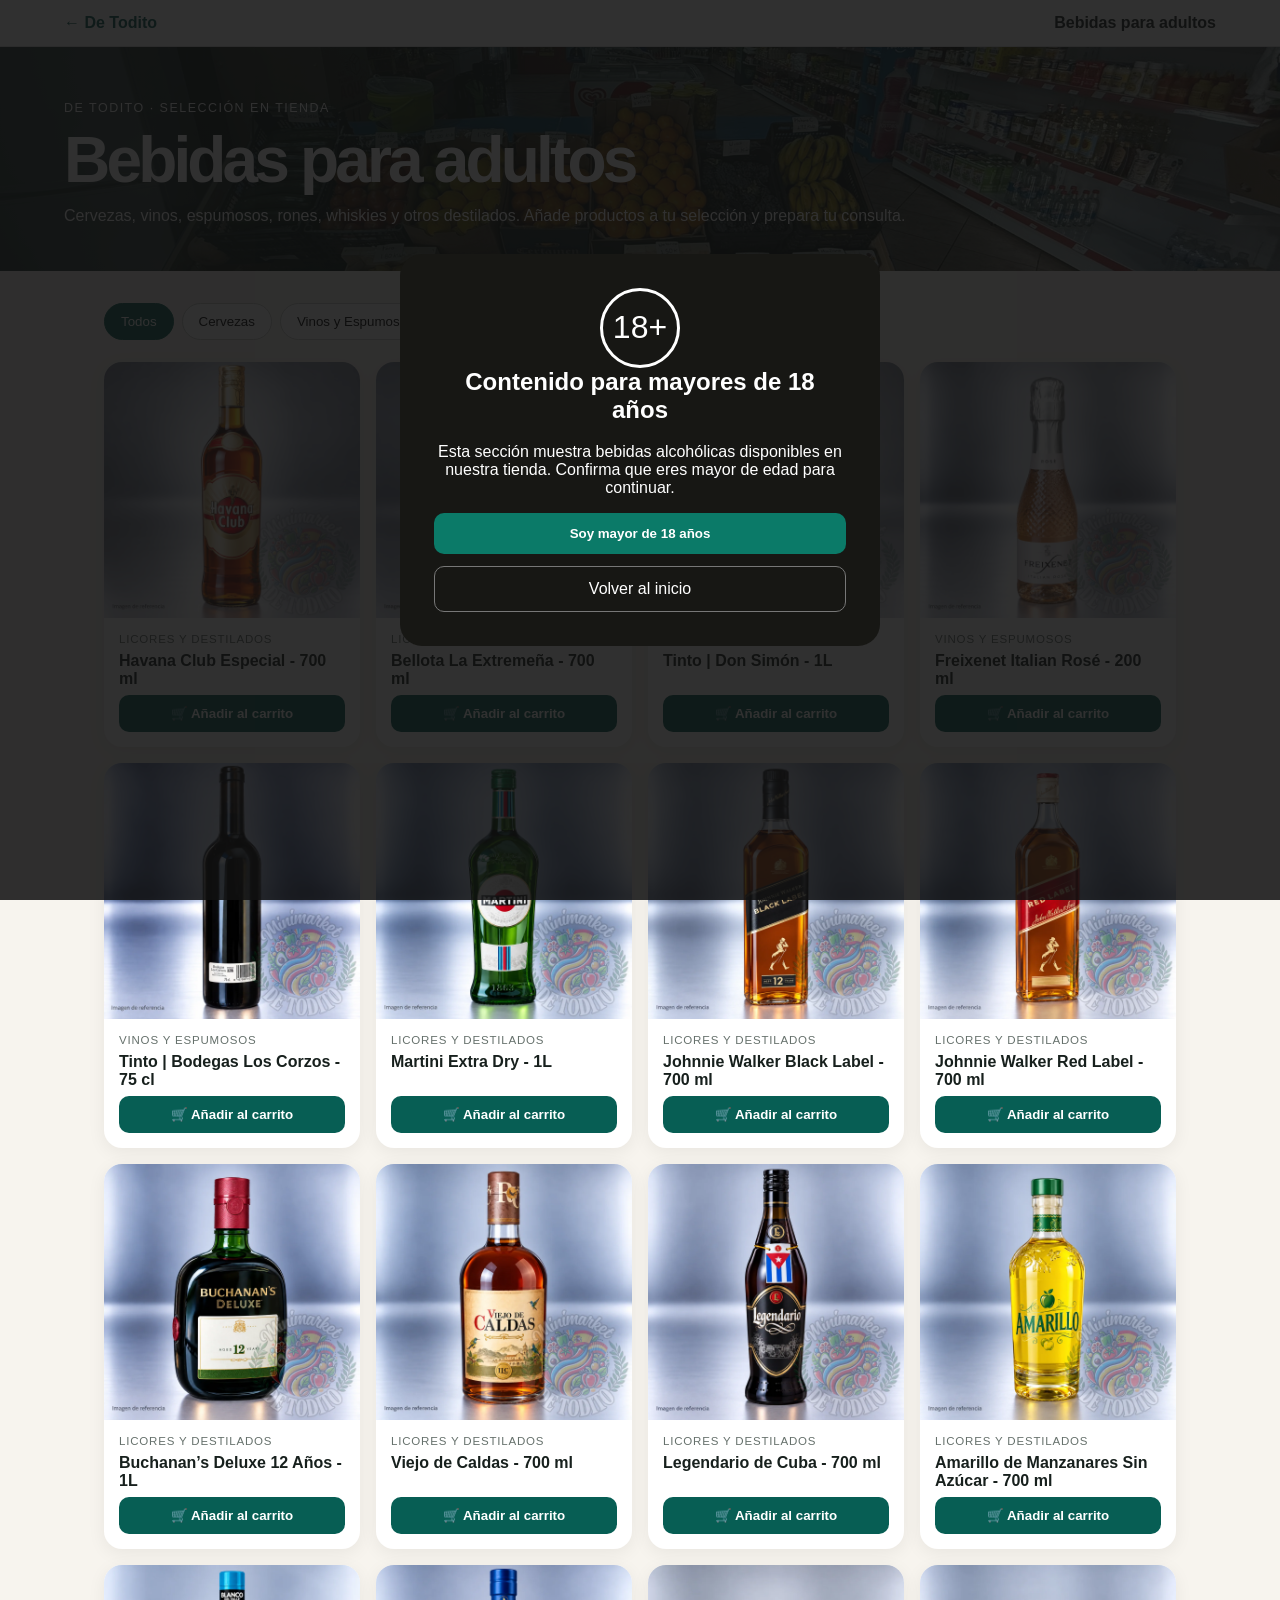
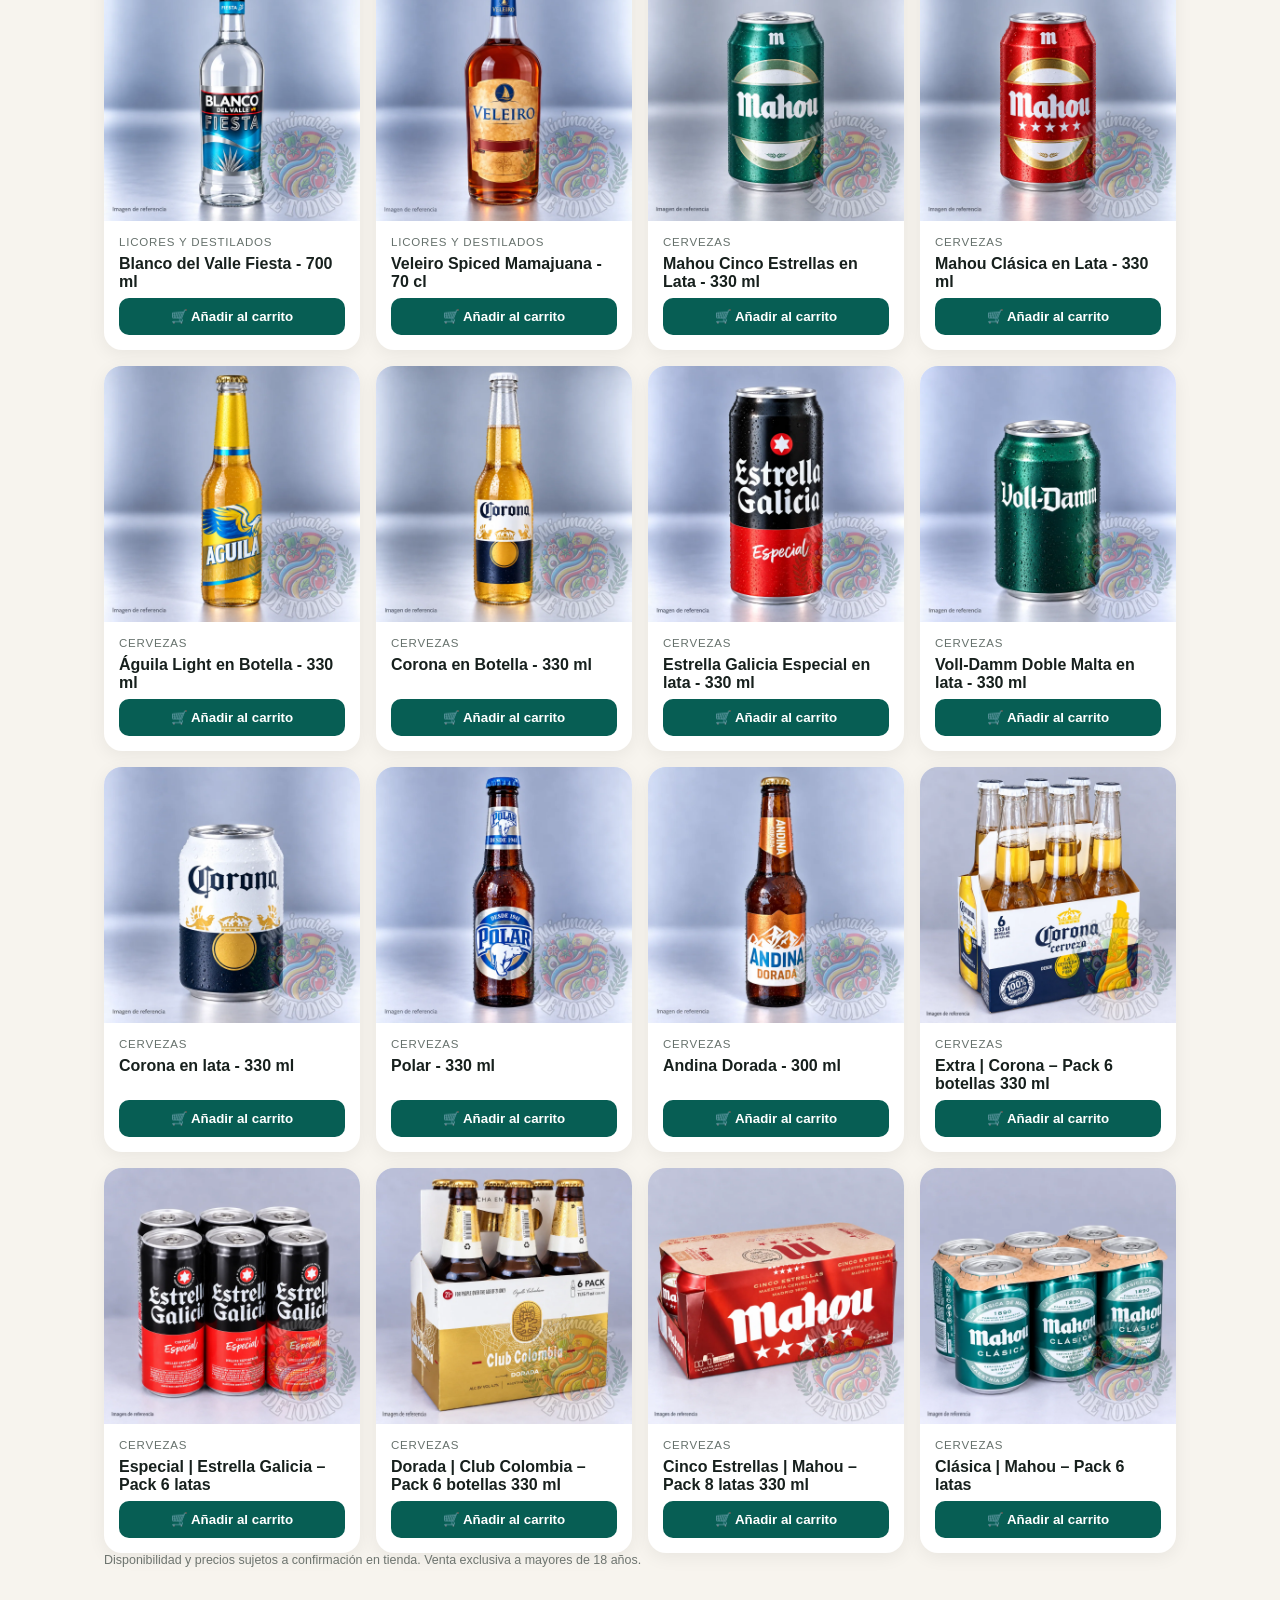
==== commit ada85ee8: "Update V2" ====
--- a/bebidas-adultos.html
+++ b/bebidas-adultos.html
@@ -46,6 +46,17 @@
 .card img,.card h3{cursor:pointer}
 @media(max-width:650px){.detailgrid{grid-template-columns:1fr}.detailbox{padding:14px}.detailgrid img{max-height:300px}}
 </style>
+<meta name="description" content="Consulta la selección de bebidas para adultos disponible en Minimarket De Todito, Palencia. Venta sujeta a la normativa vigente.">
+<meta name="robots" content="index,follow,max-image-preview:large">
+<link rel="canonical" href="https://minimarketdetodito.github.io/web/bebidas-adultos.html">
+<meta property="og:type" content="website">
+<meta property="og:title" content="Bebidas para adultos | Minimarket De Todito">
+<meta property="og:description" content="Catálogo de bebidas para adultos en Minimarket De Todito, Palencia.">
+<meta property="og:url" content="https://minimarketdetodito.github.io/web/bebidas-adultos.html">
+<meta property="og:image" content="https://minimarketdetodito.github.io/web/assets/hero-tienda.jpeg">
+<link rel="icon" href="favicon.ico" sizes="any">
+<link rel="icon" type="image/png" sizes="32x32" href="favicon-32.png">
+<link rel="apple-touch-icon" sizes="180x180" href="apple-touch-icon.png">
 </head><body>
 <div id="age" class="age"><div class="agebox"><div class="num">18+</div><h2>Contenido para mayores de 18 años</h2><p>Esta sección muestra bebidas alcohólicas disponibles en nuestra tienda. Confirma que eres mayor de edad para continuar.</p><button id="confirmAge">Soy mayor de 18 años</button><a href="index.html">Volver al inicio</a></div></div>
 <header class="adult-top"><a href="index.html">← De Todito</a><strong>Bebidas para adultos</strong></header>
